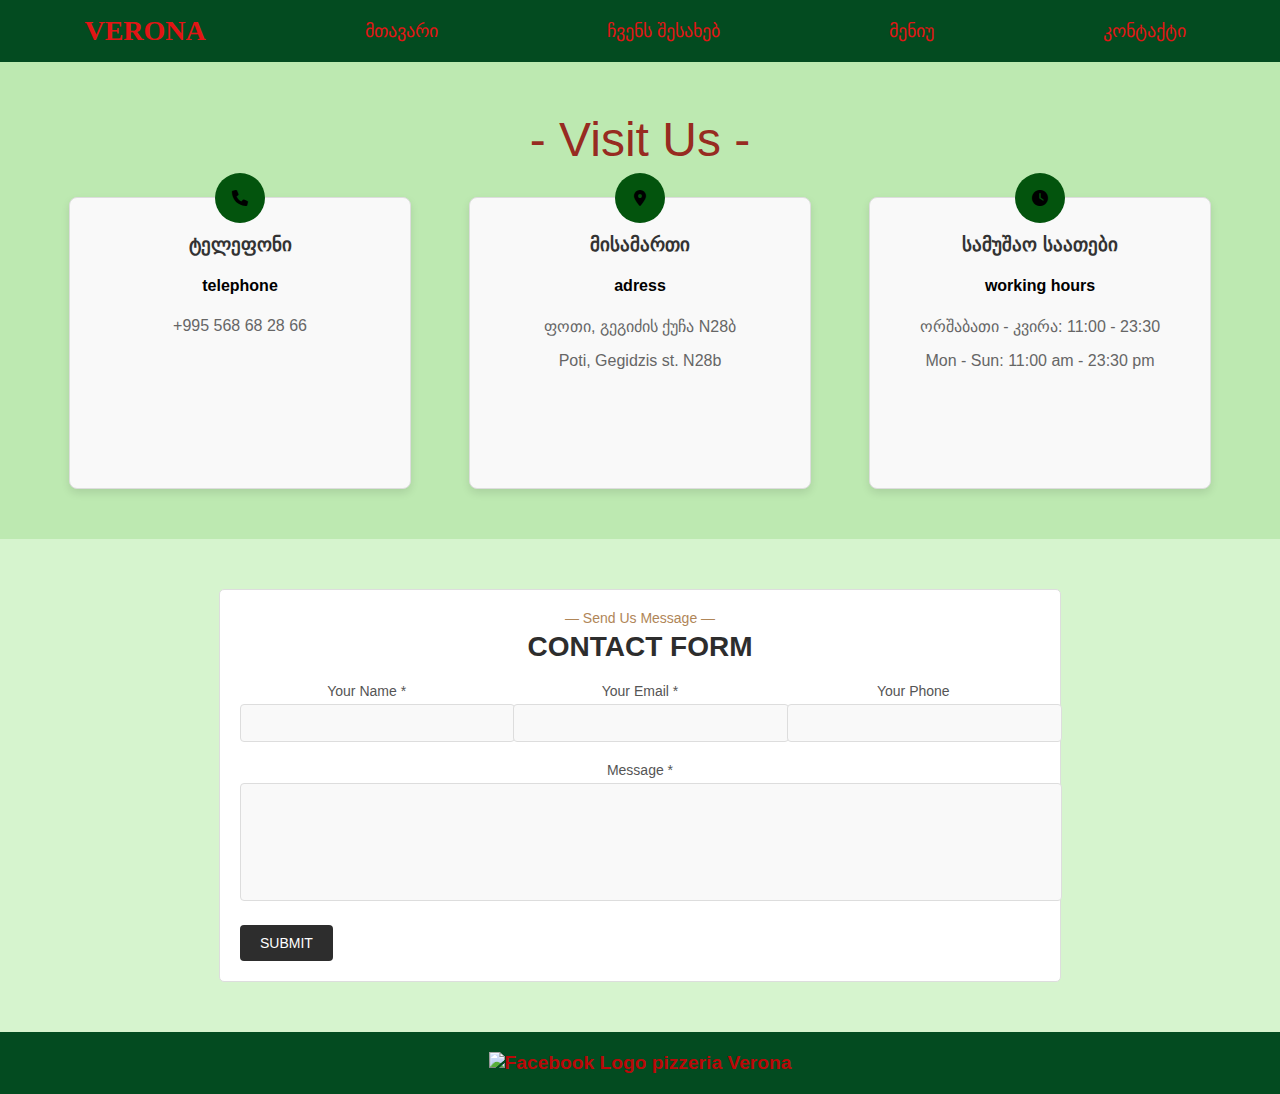
==== contact.html @ 0f266a26 "contact page" ====
<!DOCTYPE html> 
<html lang="en">
<head>
    <meta charset="UTF-8">
    <meta name="viewport" content="width=device-width, initial-scale=1.0">
   
    <title>VERONA Website</title>
    <link rel="stylesheet" href="contact.css">
    <link href="https://cdnjs.cloudflare.com/ajax/libs/font-awesome/6.0.0/css/all.min.css" rel="stylesheet">
</head>
<body>

    <div class="navbar">
        <div class="logo">VERONA</div>
       <a href="index.html"> მთავარი</a>
       <a href="chvensshesaxeb.html">ჩვენს შესახებ</a>
       <a href="menu.html">მენიუ</a>
       <a href="contact.html">კონტაქტი</a>
    </div>
    <section class="location-section">
        <div class="location-header">
            <p>- Visit Us -</p>
           
        </div>
        <div class="location-cards">
            <div class="card">
               
                <div class="icon-container">
                    <i class="fa-solid fa-phone"></i>
                </div>
                <h3>ტელეფონი</h3>
                <h4>telephone</h4>
                <p>+995 568 68 28 66</p>

            </div>
            <div class="card">
                <div class="icon-container">
                    <i class="fa-solid fa-location-dot"></i>
                </div>
                
                <h3>მისამართი</h3>
                <h4>adress</h4>
                <p>ფოთი, გეგიძის ქუჩა N28ბ</p>
                <p>Poti, Gegidzis st. N28b</p>
            </div>
            <div class="card">
                <div class="icon-container">
                    <i class="fa-solid fa-clock"></i>
                </div>
                <h3>სამუშაო საათები</h3>
                <h4>working hours</h4>
                <p>ორშაბათი - კვირა: 11:00 - 23:30 </p>
                <p>Mon - Sun: 11:00 am - 23:30 pm </p>
            </div>
        </div>
    </section>
    <section class="contact-form">
        <div class="form-header">
            <p>— Send Us Message —</p>
            <h1>CONTACT FORM</h1>
        </div>
        <form>
            <div class="form-group">
                <label for="name">Your Name *</label>
                <input type="text" id="name" name="name" required>
            </div>
            <div class="form-group">
                <label for="email">Your Email *</label>
                <input type="email" id="email" name="email" required>
            </div>
            <div class="form-group">
                <label for="phone">Your Phone</label>
                <input type="text" id="phone" name="phone">
            </div>
            <div class="form-group full-width">
                <label for="message">Message *</label>
                <textarea id="message" name="message" rows="6" required></textarea>
            </div>
            <button type="submit">SUBMIT</button>
        </form>
    </section>
    <footer class="footer">
        <a href="https://www.facebook.com/p/Pizzeria-Verona%E1%83%9E%E1%83%98%E1%83%AA%E1%83%94%E1%83%A0%E1%83%98%E1%83%90-%E1%83%95%E1%83%94%E1%83%A0%E1%83%9D%E1%83%9C%E1%83%90-100066999090975/?locale=ka_GE" target="_blank" class="social-link">
          <img src="https://upload.wikimedia.org/wikipedia/commons/5/51/Facebook_f_logo_%282019%29.svg" alt="Facebook Logo" class="social-icon">
          pizzeria Verona
        </a>
      </footer>
</body>
</html>
---- contact.css ----
body {
    font-family: Arial, sans-serif;
    margin: 0;
    padding: 0;
    background-color: #d6f4ce;
}

.navbar {
    background-color: #034b20;
    color: rgb(226, 21, 21);
    padding: 10px;
    display: -webkit-box;
    display: -ms-flexbox;
    display: flex;
    -ms-flex-pack: distribute;
        justify-content: space-around;
    -webkit-box-align: center;
        -ms-flex-align: center;
            align-items: center;
}

.navbar a {
    color: rgb(226, 21, 21);
    text-decoration: none; /* Remove default underline */
    padding: 10px;
    font-size: 18px; /* Consistent font size for links */
}


.navbar div:hover {
    text-decoration: underline;
}

.logo {
    font-size: 28px;
    font-weight: bold;
    font-family: 'Comic Sans MS', cursive;
}

.content {
    text-align: center;
    margin: 20px;
}

.content h1 {
    font-size: 24px;
    margin-bottom:20px;
    color: rgb(226, 21, 21);
    padding: 10px;
    display: -webkit-box;
    display: -ms-flexbox;
    display: flex;
    -ms-flex-pack: distribute;
        justify-content: space-around;
    -webkit-box-align: center;
        -ms-flex-align: center;
            align-items: center;
}
.location-section {
    text-align: center;
    padding: 50px;
    background-color: #bde9b1;
}

.location-header p {
    font-size: 3em;
    color: #8f0000d6;
    margin: 0;
}

.location-header h1 {
    font-size: 2.5em;
    margin: 10px 0;
    color: #333;
    letter-spacing: 1px;
}

.location-cards {
    
        display: -webkit-box;
    
        display: -ms-flexbox;
    
        display: flex;
        -ms-flex-pack: distribute;
            justify-content: space-around;
        -webkit-box-align: center;
            -ms-flex-align: center;
                align-items: center;    
        gap: 20px;              
        margin-top: 30px;
    }


.card {
    background-color: #f9f9f9;
    border: 1px solid #ddd;
    border-radius: 8px;
    padding: 20px;
    width: 300px;
    height: 250px;
    text-align: center;
    -webkit-box-shadow: 0 4px 8px rgba(0, 0, 0, 0.1);
            box-shadow: 0 4px 8px rgba(0, 0, 0, 0.1);
    position: relative;
}

.card h3 {
    margin: 15px 0 5px;
    font-size: 1.2em;
    color: #333;
}

.card p {
    font-size: 1em;
    color: #666;
}


.icon-container {
    width: 50px; 
    height: 50px; 
    background-color: #03540d; 
    border-radius: 50%; 
    display: inline-block;
    position: absolute;
    top: -25px;
    left: 50%;
    -webkit-transform: translateX(-50%);
        -ms-transform: translateX(-50%);
            transform: translateX(-50%);
    display: -webkit-box;
    display: -ms-flexbox;
    display: flex; 
    -webkit-box-align: center; 
        -ms-flex-align: center; 
            align-items: center;
    -webkit-box-pack: center;
        -ms-flex-pack: center;
            justify-content: center;
}

.location-cards :hover {
    -webkit-transform: scale(1.05);
        -ms-transform: scale(1.05);
            transform: scale(1.05);
    -webkit-transition: -webkit-transform 0.3s;
    transition: -webkit-transform 0.3s;
    -o-transition: transform 0.3s;
    transition: transform 0.3s;
    transition: transform 0.3s, -webkit-transform 0.3s;
}
.contact-form {
    max-width: 800px;
    margin: 50px auto;
    padding: 20px;
    background-color: #fff;
    border: 1px solid #ddd;
    border-radius: 5px;
    text-align: center;
}

.contact-form .form-header p {
    font-size: 14px;
    color: #b08658;
    margin: 0;
}

.contact-form .form-header h1 {
    font-size: 28px;
    color: #2d2d2d;
    margin: 5px 0 20px;
}

form {
    display: -webkit-box;
    display: -ms-flexbox;
    display: flex;
    -ms-flex-wrap: wrap;
        flex-wrap: wrap;
    gap: 20px;
}

.form-group {
    -webkit-box-flex: 1;
        -ms-flex: 1;
            flex: 1;
    min-width: calc(33.333% - 20px);
}

.form-group.full-width {
    -webkit-box-flex: 100%;
        -ms-flex: 100%;
            flex: 100%;
}

label {
    display: block;
    margin-bottom: 5px;
    font-size: 14px;
    color: #555;
}

input, textarea {
    width: 100%;
    padding: 10px;
    font-size: 14px;
    border: 1px solid #ddd;
    border-radius: 4px;
    background-color: #f9f9f9;
}

textarea {
    resize: none;
}

  
  button:hover::after {
    content: " ✅";
    color: green;
    margin-left: 8px; /* Adds space between the icon and button text */
  }
  
  /* Adds more style to the button (if needed) */
 
  
  button:hover {
    background-color: #444;
  }
button {
    background-color: #2d2d2d;
    color: #fff;
    border: none;
    padding: 10px 20px;
    font-size: 14px;
    border-radius: 4px;
    cursor: pointer;
}

button:hover {
    background-color: #444;
}
.footer {
    background-color: #034b20; 
    text-align: center;
    padding: 20px ;
  }
  
  .social-link {
    text-decoration: none;
    color: rgb(186, 8, 8); 
    font-size: 1.2rem;
    font-weight: bold;
   
    gap: 10px; 
  }
  
  .social-icon {
    width: 24px;
    height: 24px;
  }
/* Phones */
@media (max-width: 576px) {
    .navbar {
        -webkit-box-orient: vertical;
        -webkit-box-direction: normal;
            -ms-flex-direction: column;
                flex-direction: column;
    }

    .location-cards {
        -webkit-box-orient: vertical;
        -webkit-box-direction: normal;
            -ms-flex-direction: column;
                flex-direction: column;
    }

    .card {
        width: 100%;
    }

    form {
        -webkit-box-orient: vertical;
        -webkit-box-direction: normal;
            -ms-flex-direction: column;
                flex-direction: column;
    }

    .form-group {
        width: 100%;
    }

    .contact-form {
        padding: 15px;
    }
}

/*Tablets */
@media (min-width: 577px) and (max-width: 768px) {
    .navbar {
        -ms-flex-wrap: wrap;
            flex-wrap: wrap;
    }

    .card {
        width: 45%;
    }
}

/* Desktops*/
@media (min-width: 769px) {
    .navbar {
        -ms-flex-pack: distribute;
            justify-content: space-around;
    }
}
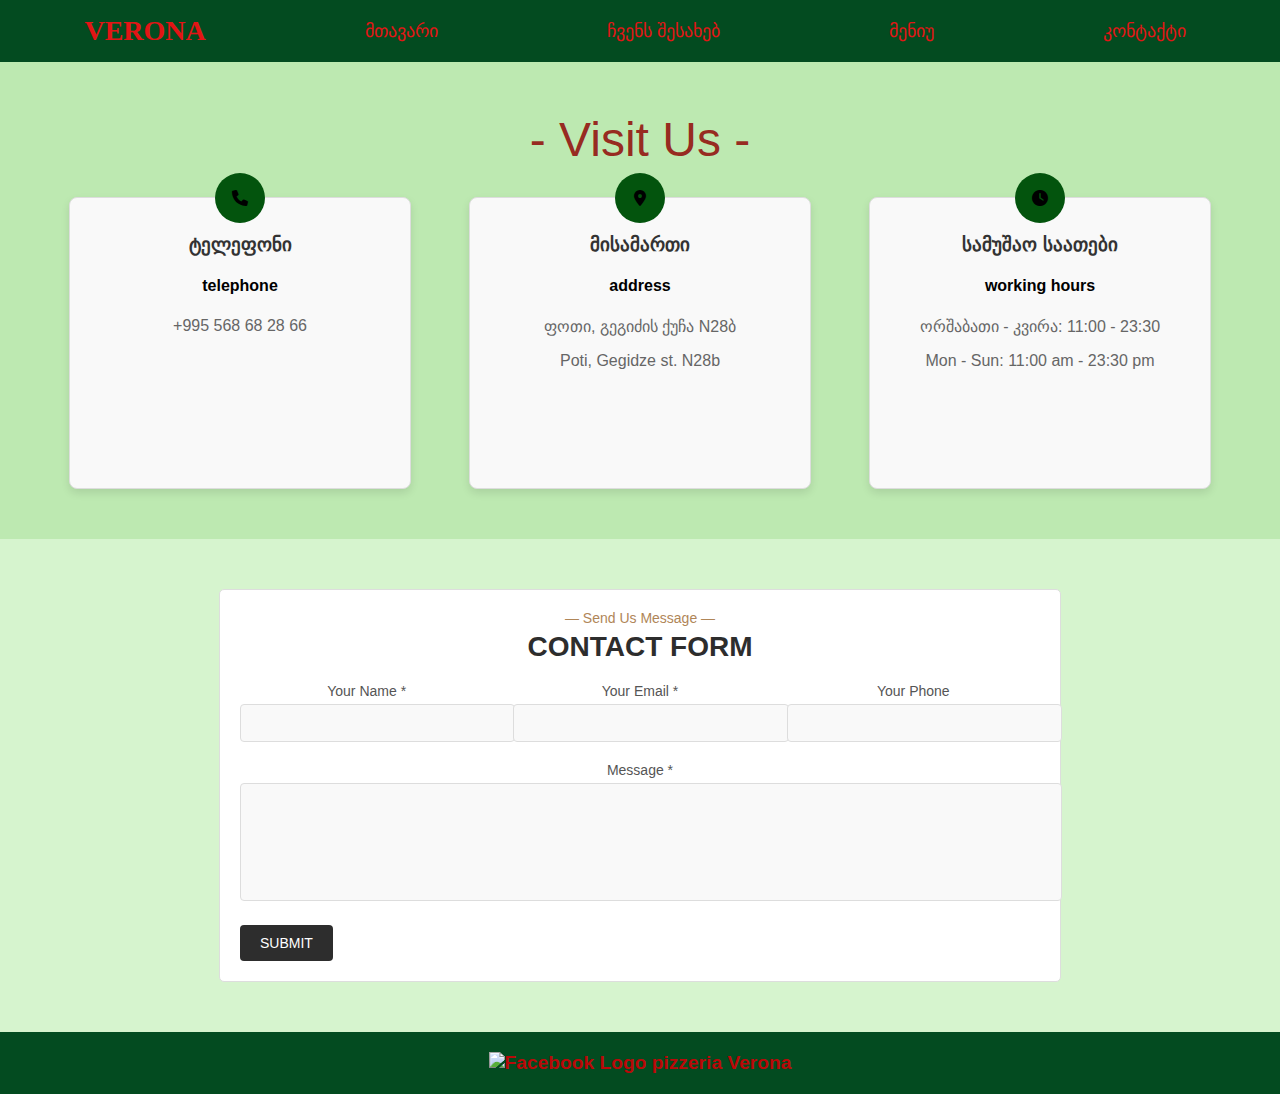
==== commit 4b02c48b: "correct the mistakes" ====
--- a/contact.html
+++ b/contact.html
@@ -39,9 +39,9 @@
                 </div>
                 
                 <h3>მისამართი</h3>
-                <h4>adress</h4>
+                <h4>address</h4>
                 <p>ფოთი, გეგიძის ქუჩა N28ბ</p>
-                <p>Poti, Gegidzis st. N28b</p>
+                <p>Poti, Gegidze st. N28b</p>
             </div>
             <div class="card">
                 <div class="icon-container">
